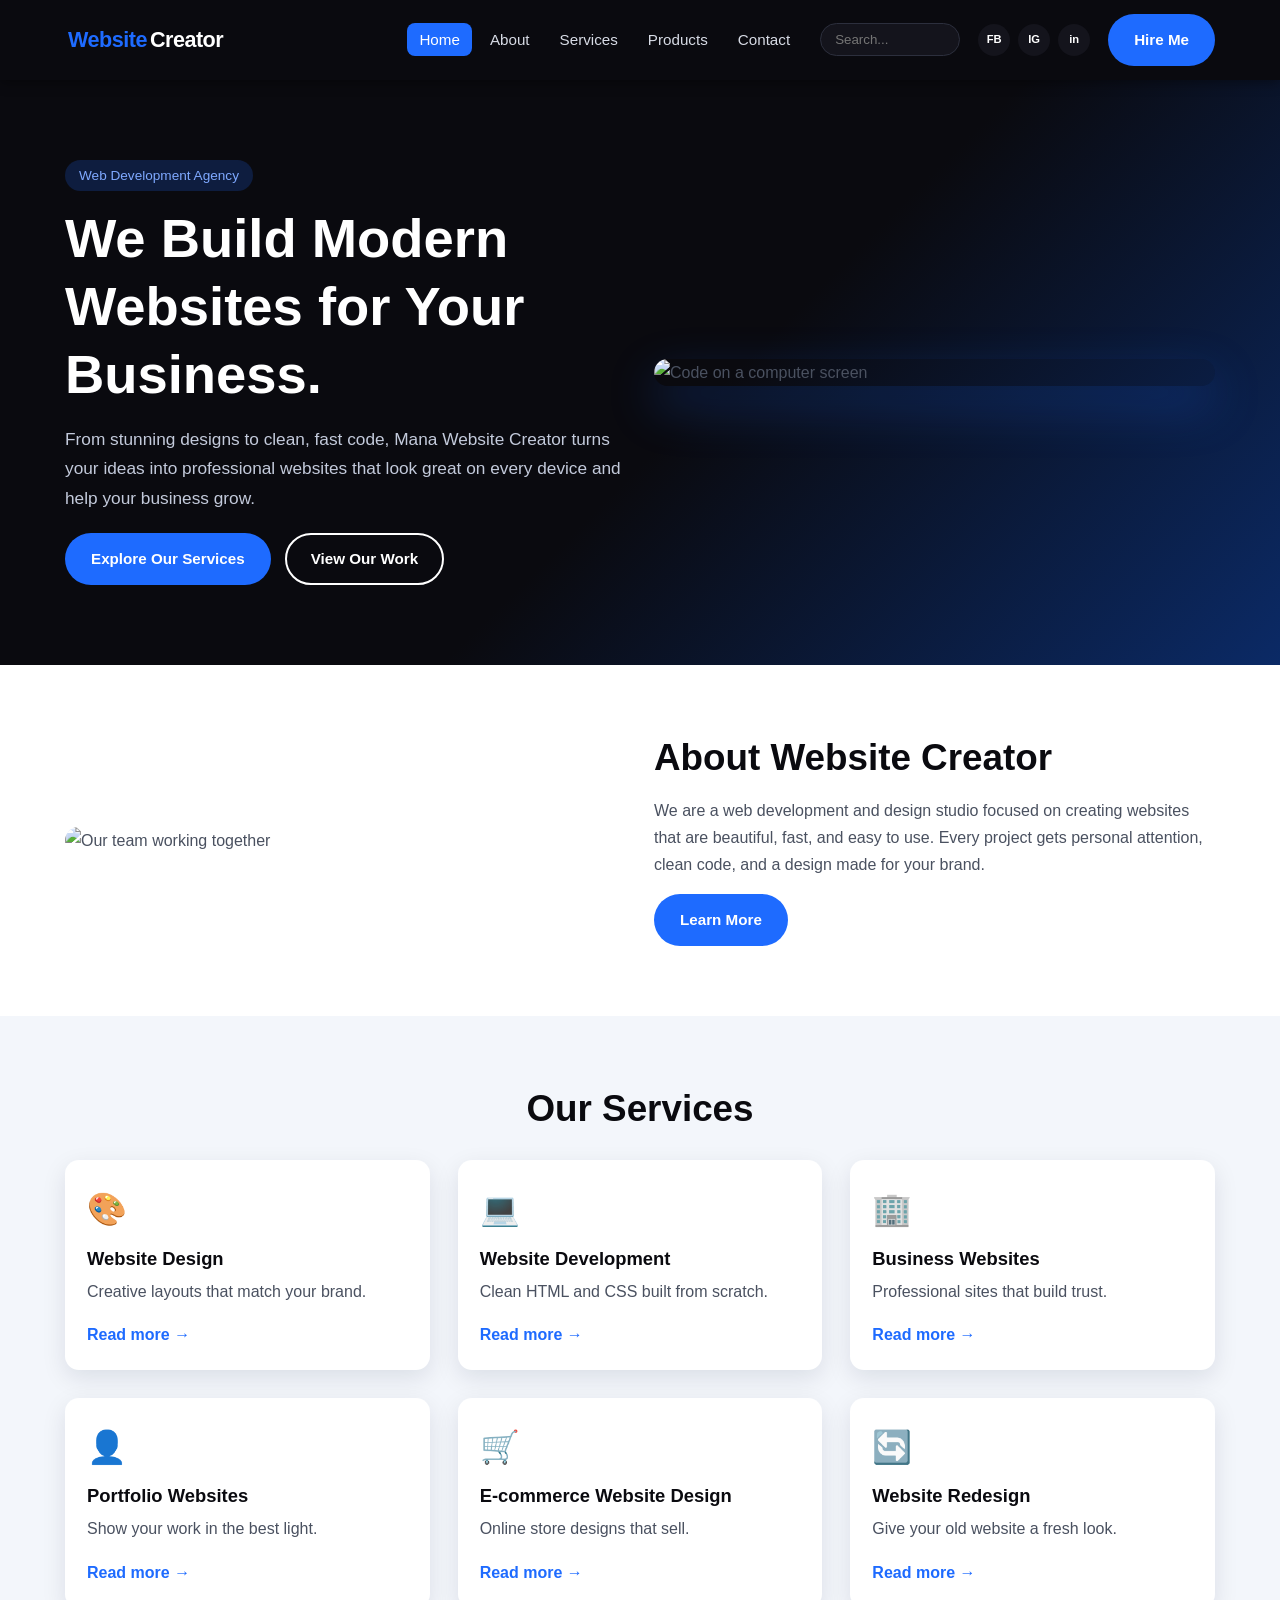
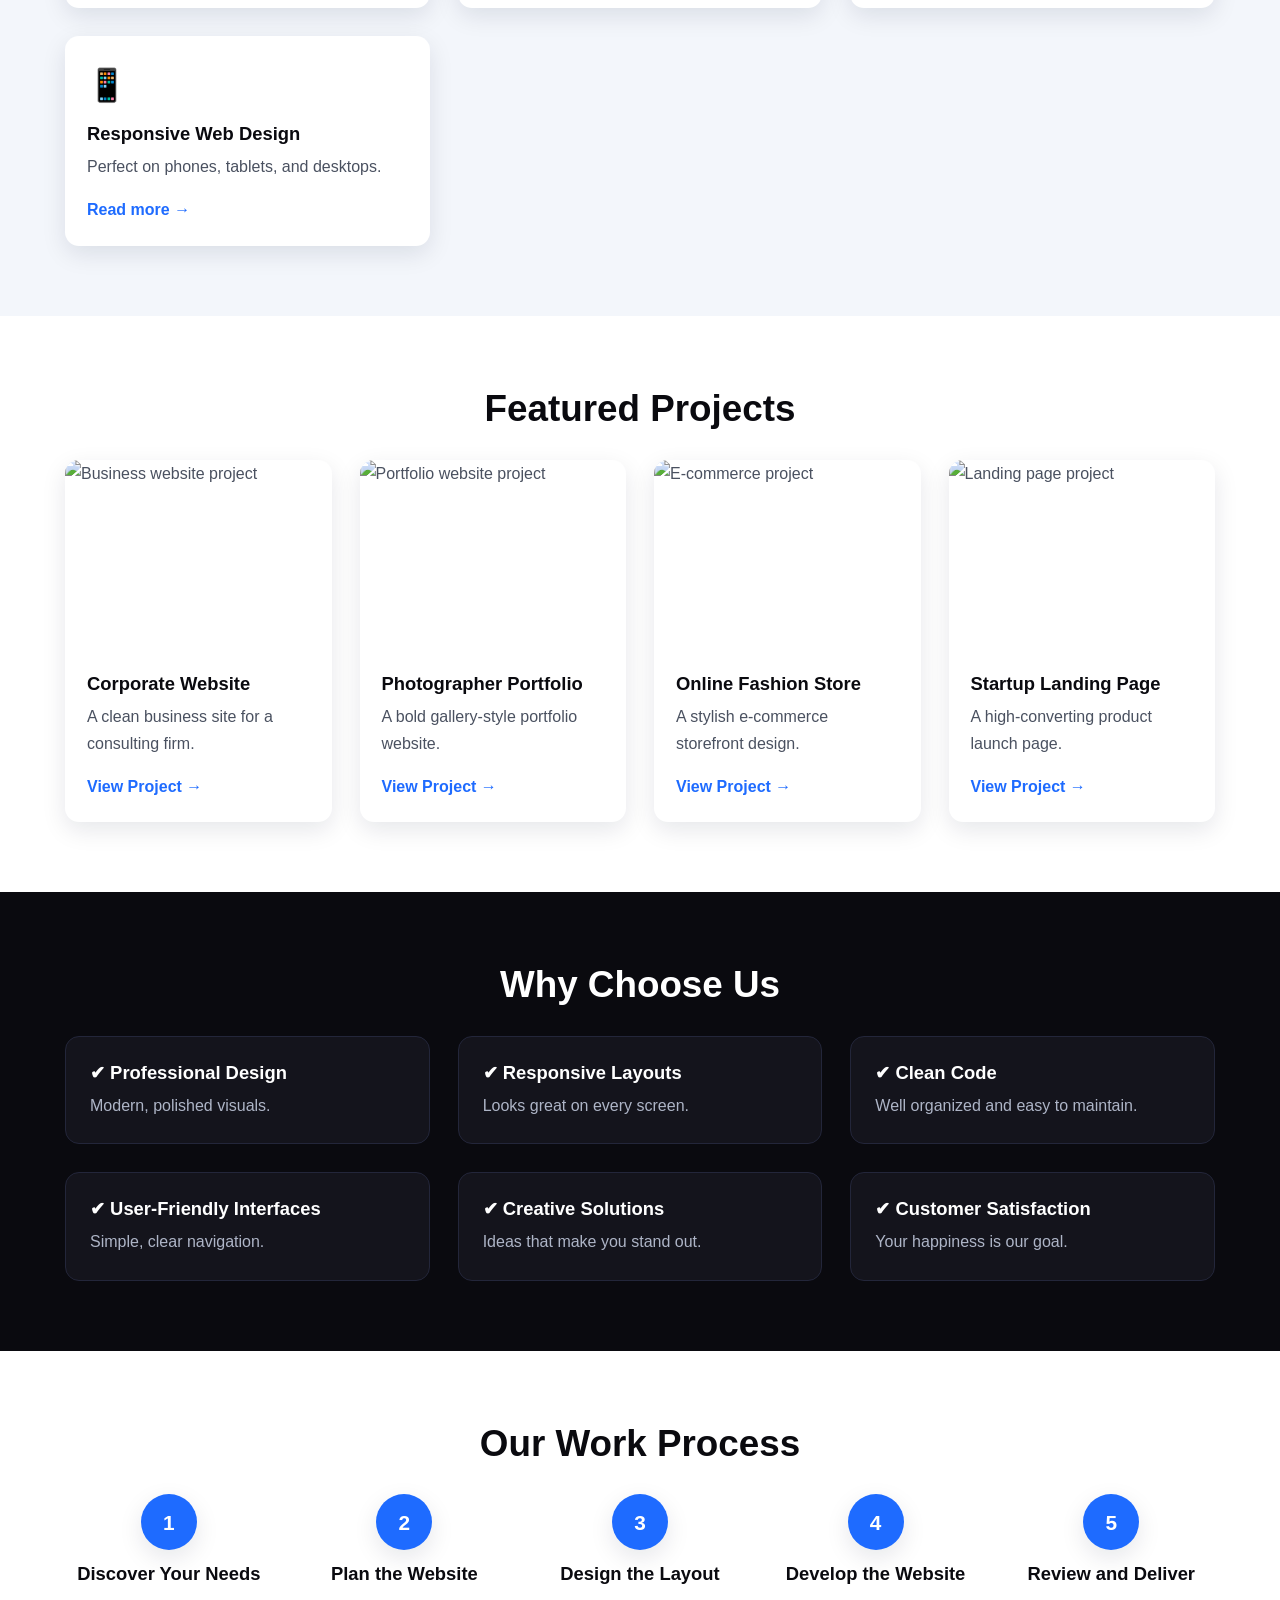
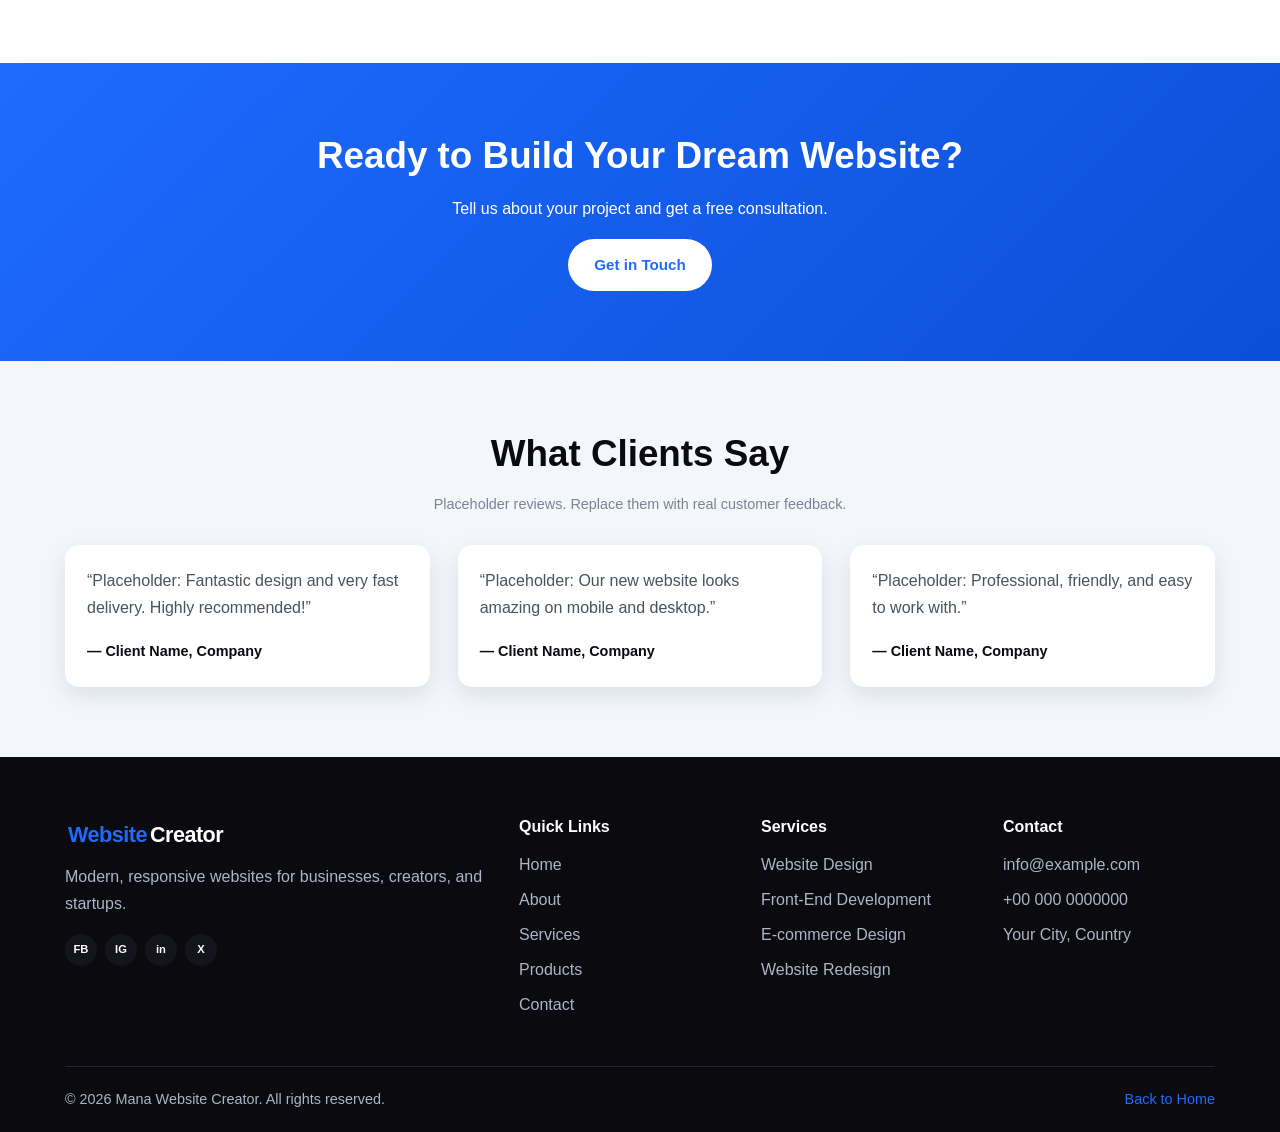
==== index.html @ 3a4bfbbe "Add files via upload" ====
<!DOCTYPE html>
<html lang="en">
<head>
  <meta charset="UTF-8">
  <meta name="viewport" content="width=device-width, initial-scale=1.0">
  <title>Mana Website Creator | Modern Websites for Your Business</title>
  <meta name="description" content="Mana Website Creator builds modern, responsive websites for businesses and individuals.">
  <link rel="stylesheet" href="style.css">
</head>
<body>

<!-- ===== HEADER (same on every page) ===== -->
<header class="site-header">
  <div class="container header-inner">
    <a href="index.html" class="logo"><span>Website</span>Creator</a>
    <input type="checkbox" id="nav-toggle" class="nav-toggle">
    <label for="nav-toggle" class="nav-btn" aria-label="Toggle menu">&#9776;</label>
    <nav class="nav">
      <ul>
        <li><a href="index.html" class="active">Home</a></li>
        <li><a href="about.html">About</a></li>
        <li><a href="services.html">Services</a></li>
        <li><a href="products.html">Products</a></li>
        <li><a href="contact.html">Contact</a></li>
      </ul>
      <form class="search" action="#" role="search">
        <input type="search" placeholder="Search..." aria-label="Search">
      </form>
      <div class="social"><a href="#">FB</a><a href="#">IG</a><a href="#">in</a></div>
      <a href="contact.html" class="btn btn-primary">Hire Me</a>
    </nav>
  </div>
</header>

<main>
  <!-- ===== 1. HERO ===== -->
  <section class="hero">
    <div class="container grid-2">
      <div>
        <span class="tag">Web Development Agency</span>
        <h1>We Build Modern Websites for Your Business.</h1>
        <p>From stunning designs to clean, fast code, Mana Website Creator turns your ideas into professional websites that look great on every device and help your business grow.</p>
        <div class="btn-group">
          <a href="services.html" class="btn btn-primary">Explore Our Services</a>
          <a href="#projects" class="btn btn-outline-light">View Our Work</a>
        </div>
      </div>
      <img src="https://images.unsplash.com/photo-1461749280684-dccba630e2f6?w=800&q=70" alt="Code on a computer screen">
    </div>
  </section>

  <!-- ===== 2. ABOUT INTRO ===== -->
  <section class="section">
    <div class="container grid-2">
      <img src="https://images.unsplash.com/photo-1522202176988-66273c2fd55f?w=800&q=70" alt="Our team working together">
      <div>
        <h2>About Website Creator</h2>
        <p>We are a web development and design studio focused on creating websites that are beautiful, fast, and easy to use. Every project gets personal attention, clean code, and a design made for your brand.</p>
        <a href="about.html" class="btn btn-primary">Learn More</a>
      </div>
    </div>
  </section>

  <!-- ===== 3. SERVICES ===== -->
  <section class="section bg-light">
    <div class="container">
      <h2 class="center">Our Services</h2>
      <div class="grid-3">
        <article class="card pad"><div class="icon">🎨</div><h3>Website Design</h3><p>Creative layouts that match your brand.</p><a href="services.html" class="link">Read more →</a></article>
        <article class="card pad"><div class="icon">💻</div><h3>Website Development</h3><p>Clean HTML and CSS built from scratch.</p><a href="services.html" class="link">Read more →</a></article>
        <article class="card pad"><div class="icon">🏢</div><h3>Business Websites</h3><p>Professional sites that build trust.</p><a href="services.html" class="link">Read more →</a></article>
        <article class="card pad"><div class="icon">👤</div><h3>Portfolio Websites</h3><p>Show your work in the best light.</p><a href="services.html" class="link">Read more →</a></article>
        <article class="card pad"><div class="icon">🛒</div><h3>E-commerce Website Design</h3><p>Online store designs that sell.</p><a href="services.html" class="link">Read more →</a></article>
        <article class="card pad"><div class="icon">🔄</div><h3>Website Redesign</h3><p>Give your old website a fresh look.</p><a href="services.html" class="link">Read more →</a></article>
        <article class="card pad"><div class="icon">📱</div><h3>Responsive Web Design</h3><p>Perfect on phones, tablets, and desktops.</p><a href="services.html" class="link">Read more →</a></article>
      </div>
    </div>
  </section>

  <!-- ===== 4. FEATURED PROJECTS ===== -->
  <section class="section" id="projects">
    <div class="container">
      <h2 class="center">Featured Projects</h2>
      <div class="grid-4">
        <article class="card"><img src="https://images.unsplash.com/photo-1460925895917-afdab827c52f?w=600&q=70" alt="Business website project"><div class="pad"><h3>Corporate Website</h3><p>A clean business site for a consulting firm.</p><a href="#" class="link">View Project →</a></div></article>
        <article class="card"><img src="https://images.unsplash.com/photo-1507238691740-187a5b1d37b8?w=600&q=70" alt="Portfolio website project"><div class="pad"><h3>Photographer Portfolio</h3><p>A bold gallery-style portfolio website.</p><a href="#" class="link">View Project →</a></div></article>
        <article class="card"><img src="https://images.unsplash.com/photo-1517694712202-14dd9538aa97?w=600&q=70" alt="E-commerce project"><div class="pad"><h3>Online Fashion Store</h3><p>A stylish e-commerce storefront design.</p><a href="#" class="link">View Project →</a></div></article>
        <article class="card"><img src="https://images.unsplash.com/photo-1486312338219-ce68d2c6f44d?w=600&q=70" alt="Landing page project"><div class="pad"><h3>Startup Landing Page</h3><p>A high-converting product launch page.</p><a href="#" class="link">View Project →</a></div></article>
      </div>
    </div>
  </section>

  <!-- ===== 5. WHY CHOOSE US ===== -->
  <section class="section bg-dark">
    <div class="container">
      <h2 class="center">Why Choose Us</h2>
      <div class="grid-3">
        <div class="why"><h3>✔ Professional Design</h3><p>Modern, polished visuals.</p></div>
        <div class="why"><h3>✔ Responsive Layouts</h3><p>Looks great on every screen.</p></div>
        <div class="why"><h3>✔ Clean Code</h3><p>Well organized and easy to maintain.</p></div>
        <div class="why"><h3>✔ User-Friendly Interfaces</h3><p>Simple, clear navigation.</p></div>
        <div class="why"><h3>✔ Creative Solutions</h3><p>Ideas that make you stand out.</p></div>
        <div class="why"><h3>✔ Customer Satisfaction</h3><p>Your happiness is our goal.</p></div>
      </div>
    </div>
  </section>

  <!-- ===== 6. WORK PROCESS ===== -->
  <section class="section">
    <div class="container">
      <h2 class="center">Our Work Process</h2>
      <div class="grid-5">
        <div class="step"><span>1</span><h3>Discover Your Needs</h3></div>
        <div class="step"><span>2</span><h3>Plan the Website</h3></div>
        <div class="step"><span>3</span><h3>Design the Layout</h3></div>
        <div class="step"><span>4</span><h3>Develop the Website</h3></div>
        <div class="step"><span>5</span><h3>Review and Deliver</h3></div>
      </div>
    </div>
  </section>

  <!-- ===== 7. CALL TO ACTION ===== -->
  <section class="cta">
    <div class="container center">
      <h2>Ready to Build Your Dream Website?</h2>
      <p>Tell us about your project and get a free consultation.</p>
      <a href="contact.html" class="btn btn-light">Get in Touch</a>
    </div>
  </section>

  <!-- ===== 8. TESTIMONIALS ===== -->
  <section class="section bg-light">
    <div class="container">
      <h2 class="center">What Clients Say</h2>
      <p class="center note">Placeholder reviews. Replace them with real customer feedback.</p>
      <div class="grid-3">
        <blockquote class="card pad"><p>“Placeholder: Fantastic design and very fast delivery. Highly recommended!”</p><strong>— Client Name, Company</strong></blockquote>
        <blockquote class="card pad"><p>“Placeholder: Our new website looks amazing on mobile and desktop.”</p><strong>— Client Name, Company</strong></blockquote>
        <blockquote class="card pad"><p>“Placeholder: Professional, friendly, and easy to work with.”</p><strong>— Client Name, Company</strong></blockquote>
      </div>
    </div>
  </section>
</main>

<!-- ===== FOOTER (same on every page) ===== -->
<footer class="site-footer">
  <div class="container footer-grid">
    <div>
      <a href="index.html" class="logo"><span>Website</span>Creator</a>
      <p>Modern, responsive websites for businesses, creators, and startups.</p>
      <div class="social"><a href="#">FB</a><a href="#">IG</a><a href="#">in</a><a href="#">X</a></div>
    </div>
    <div><h4>Quick Links</h4><ul>
      <li><a href="index.html">Home</a></li><li><a href="about.html">About</a></li><li><a href="services.html">Services</a></li><li><a href="products.html">Products</a></li><li><a href="contact.html">Contact</a></li></ul></div>
    <div><h4>Services</h4><ul>
      <li><a href="services.html#design">Website Design</a></li><li><a href="services.html#frontend">Front-End Development</a></li><li><a href="services.html#ecommerce">E-commerce Design</a></li><li><a href="services.html#redesign">Website Redesign</a></li></ul></div>
    <div><h4>Contact</h4><ul>
      <li>info@example.com</li><li>+00 000 0000000</li><li>Your City, Country</li></ul></div>
  </div>
  <div class="container footer-bottom">
    <p>&copy; 2026 Mana Website Creator. All rights reserved.</p>
    <a href="index.html">Back to Home</a>
  </div>
</footer>

</body>
</html>
---- style.css ----
/* ==========================================================
   MANA WEBSITE CREATOR - MAIN STYLESHEET
   ========================================================== */

/* ---------- 1. RESET & GLOBAL ---------- */
* { margin: 0; padding: 0; box-sizing: border-box; }
html { scroll-behavior: smooth; }

/* ---------- 2. COLOR & FONT VARIABLES ---------- */
:root {
  --blue: #1e6bff;
  --blue-dark: #0b4fd6;
  --black: #0a0a0f;
  --dark: #14141c;
  --white: #ffffff;
  --light: #f3f6fb;
  --text: #4a5160;
  --radius: 14px;
  --shadow: 0 8px 24px rgba(10, 20, 50, 0.1);
  --font: "Segoe UI", Roboto, Arial, sans-serif;
}

body { font-family: var(--font); color: var(--text); line-height: 1.7; background: var(--white); }
img { max-width: 100%; display: block; border-radius: var(--radius); }
ul { list-style: none; }
a { text-decoration: none; color: inherit; transition: 0.3s; }

/* ---------- 3. TYPOGRAPHY ---------- */
h1, h2, h3, h4 { color: var(--black); line-height: 1.25; }
h1 { font-size: clamp(2rem, 5vw, 3.4rem); }
h2 { font-size: clamp(1.6rem, 3.5vw, 2.3rem); margin-bottom: 1rem; }
h3 { font-size: 1.15rem; margin-bottom: .5rem; }
p { margin-bottom: 1rem; }

/* ---------- 4. LAYOUT HELPERS ---------- */
.container { width: 92%; max-width: 1150px; margin: 0 auto; }
.section { padding: 70px 0; }
.center { text-align: center; }
.narrow { max-width: 760px; }
.bg-light { background: var(--light); }
.bg-dark { background: var(--black); }
.bg-dark h2, .bg-dark h3 { color: var(--white); }
.pad { padding: 22px; }
.note { font-size: .9rem; color: #7b8494; margin-bottom: 1.5rem; }

/* Responsive grids */
.grid-2, .grid-3, .grid-4, .grid-5 { display: grid; gap: 28px; margin-top: 28px; }
.grid-2 { grid-template-columns: repeat(2, 1fr); align-items: center; margin-top: 0; }
.grid-3 { grid-template-columns: repeat(3, 1fr); }
.grid-4 { grid-template-columns: repeat(4, 1fr); }
.grid-5 { grid-template-columns: repeat(5, 1fr); }

/* ---------- 5. HEADER & NAVIGATION ---------- */
.site-header { background: var(--black); position: sticky; top: 0; z-index: 100; box-shadow: 0 2px 12px rgba(0,0,0,.4); }
.header-inner { display: flex; align-items: center; justify-content: space-between; padding: 14px 0; gap: 16px; }

/* Text-based logo */
.logo { font-size: 1.35rem; font-weight: 800; color: var(--white); letter-spacing: -.5px; }
.logo span { color: var(--blue); margin: 0 3px; }

.nav { display: flex; align-items: center; gap: 18px; }
.nav ul { display: flex; gap: 6px; }
.nav ul a { color: #d7dbe5; padding: 8px 12px; border-radius: 8px; font-size: .95rem; }
.nav ul a:hover, .nav ul a.active { color: var(--white); background: var(--blue); }

.search input { padding: 8px 14px; border-radius: 30px; border: 1px solid #2c2f3d; background: var(--dark); color: var(--white); width: 140px; }
.search input:focus { outline: none; border-color: var(--blue); }

.social { display: flex; gap: 8px; }
.social a { width: 32px; height: 32px; border-radius: 50%; background: var(--dark); color: var(--white); display: grid; place-items: center; font-size: .7rem; font-weight: 700; }
.social a:hover { background: var(--blue); transform: translateY(-3px); }
.social.dark { flex-wrap: wrap; }
.social.dark a { width: auto; height: auto; padding: 6px 14px; border-radius: 30px; background: var(--light); color: var(--black); font-size: .85rem; }
.social.dark a:hover { background: var(--blue); color: var(--white); }

/* Mobile menu toggle (CSS-only checkbox trick) */
.nav-toggle { display: none; }
.nav-btn { display: none; color: var(--white); font-size: 1.8rem; cursor: pointer; }

/* ---------- 6. BUTTONS ---------- */
.btn { display: inline-block; padding: 11px 24px; border-radius: 30px; font-weight: 600; border: 2px solid transparent; cursor: pointer; font-size: .95rem; font-family: var(--font); }
.btn-primary { background: var(--blue); color: var(--white); }
.btn-primary:hover { background: var(--blue-dark); transform: translateY(-3px); box-shadow: var(--shadow); }
.btn-outline-light { border-color: var(--white); color: var(--white); }
.btn-outline-light:hover { background: var(--white); color: var(--black); }
.btn-light { background: var(--white); color: var(--blue); }
.btn-light:hover { background: var(--black); color: var(--white); transform: translateY(-3px); }
.btn-group { display: flex; gap: 14px; flex-wrap: wrap; margin-top: 20px; }

/* ---------- 7. HERO ---------- */
.hero { background: linear-gradient(135deg, var(--black) 55%, #0b2a66); padding: 80px 0; }
.hero h1, .hero p { color: var(--white); }
.hero p { color: #c3cadb; font-size: 1.08rem; margin-top: 16px; }
.tag { display: inline-block; background: rgba(30,107,255,.2); color: #7fa9ff; padding: 4px 14px; border-radius: 30px; font-size: .85rem; margin-bottom: 14px; }
.hero img { box-shadow: 0 20px 50px rgba(30,107,255,.3); }

/* Inner page hero */
.page-hero { background: linear-gradient(135deg, var(--black) 55%, #0b2a66); text-align: center; padding: 70px 0; }
.page-hero h1 { color: var(--white); }
.page-hero p { color: #c3cadb; margin: 10px 0 0; }

/* ---------- 8. CARDS ---------- */
.card { background: var(--white); border-radius: var(--radius); box-shadow: var(--shadow); overflow: hidden; transition: .3s; }
.card:hover { transform: translateY(-8px); box-shadow: 0 16px 36px rgba(30,107,255,.2); }
.card img { border-radius: 0; width: 100%; height: 190px; object-fit: cover; }
.card.center img { height: 260px; }
.icon { font-size: 2rem; margin-bottom: 10px; }
.link { color: var(--blue); font-weight: 600; }
.link:hover { color: var(--blue-dark); letter-spacing: .5px; }
blockquote strong { color: var(--black); font-size: .9rem; }

/* Why choose us */
.why { background: var(--dark); border: 1px solid #23263a; padding: 24px; border-radius: var(--radius); transition: .3s; }
.why p { color: #aeb5c7; margin: 0; }
.why:hover { border-color: var(--blue); transform: translateY(-5px); }

/* Process steps */
.step { text-align: center; }
.step span { display: grid; place-items: center; width: 56px; height: 56px; margin: 0 auto 12px; background: var(--blue); color: var(--white); border-radius: 50%; font-weight: 800; font-size: 1.3rem; box-shadow: var(--shadow); }

/* Call to action */
.cta { background: linear-gradient(135deg, var(--blue), var(--blue-dark)); padding: 70px 0; }
.cta h2, .cta p { color: var(--white); }

/* ---------- 9. LISTS ---------- */
.checklist { margin: 12px 0 18px; }
.checklist li { padding-left: 26px; position: relative; margin-bottom: 6px; }
.checklist li::before { content: "✔"; position: absolute; left: 0; color: var(--blue); font-weight: 700; }

/* ---------- 10. SERVICES PAGE ---------- */
.services-list { display: grid; gap: 70px; }
.service img { height: 320px; width: 100%; object-fit: cover; box-shadow: var(--shadow); }
.service:nth-child(even) img { order: 2; }   /* alternate image side */

/* ---------- 11. PRODUCTS PAGE ---------- */
.filter-bar { display: flex; flex-wrap: wrap; gap: 10px; justify-content: center; margin-bottom: 10px; }
.filter-bar a { padding: 9px 22px; border-radius: 30px; background: var(--light); color: var(--black); font-weight: 600; }
.filter-bar a:hover { background: var(--blue); color: var(--white); }
.badge { display: inline-block; background: rgba(30,107,255,.12); color: var(--blue); padding: 3px 12px; border-radius: 30px; font-size: .78rem; font-weight: 600; margin-bottom: 8px; }
.price { font-size: 1.7rem; font-weight: 800; color: var(--black); }
.price small { font-size: .75rem; font-weight: 400; color: #7b8494; }
.card[id] { scroll-margin-top: 90px; }

/* ---------- 12. ABOUT GALLERY ---------- */
.gallery { display: grid; grid-template-columns: repeat(4, 1fr); gap: 16px; margin-top: 24px; }
.gallery img { height: 200px; width: 100%; object-fit: cover; transition: .3s; }
.gallery img:hover { transform: scale(1.05); box-shadow: var(--shadow); }

/* ---------- 13. CONTACT PAGE ---------- */
.contact-grid { display: grid; grid-template-columns: 2fr 1fr; gap: 40px; align-items: start; }
.form { display: grid; gap: 8px; }
.form label { font-weight: 600; color: var(--black); font-size: .92rem; margin-top: 8px; }
.form input, .form select, .form textarea { width: 100%; padding: 12px 14px; border: 1px solid #d5dbe8; border-radius: 10px; font-family: var(--font); font-size: .95rem; background: var(--white); }
.form input:focus, .form select:focus, .form textarea:focus { outline: none; border-color: var(--blue); box-shadow: 0 0 0 3px rgba(30,107,255,.15); }
.form .btn { margin-top: 14px; justify-self: start; }
.info { margin-bottom: 18px; }
.faq { background: var(--white); border-radius: 10px; margin-bottom: 12px; box-shadow: var(--shadow); padding: 14px 20px; }
.faq summary { cursor: pointer; font-weight: 600; color: var(--black); }
.faq summary:hover { color: var(--blue); }
.faq p { margin: 10px 0 0; }

/* ---------- 14. FOOTER ---------- */
.site-footer { background: var(--black); color: #aeb5c7; padding-top: 60px; }
.footer-grid { display: grid; grid-template-columns: 2fr 1fr 1fr 1fr; gap: 30px; }
.site-footer h4 { color: var(--white); margin-bottom: 14px; }
.site-footer li { margin-bottom: 8px; }
.site-footer li a:hover { color: var(--blue); padding-left: 5px; }
.site-footer .logo { display: inline-block; margin-bottom: 10px; }
.footer-bottom { display: flex; justify-content: space-between; flex-wrap: wrap; gap: 10px; border-top: 1px solid #23263a; margin-top: 40px; padding: 20px 0; font-size: .9rem; }
.footer-bottom a { color: var(--blue); }
.footer-bottom p { margin: 0; }

/* ==========================================================
   15. RESPONSIVE - TABLET (up to 992px)
   ========================================================== */
@media (max-width: 992px) {
  .grid-3, .grid-4 { grid-template-columns: repeat(2, 1fr); }
  .grid-5 { grid-template-columns: repeat(3, 1fr); }
  .gallery { grid-template-columns: repeat(2, 1fr); }
  .footer-grid { grid-template-columns: repeat(2, 1fr); }
  .contact-grid { grid-template-columns: 1fr; }

  /* Show hamburger and turn nav into a dropdown panel */
  .nav-btn { display: block; order: 3; }
  .nav { display: none; position: absolute; top: 100%; left: 0; right: 0; background: var(--black); flex-direction: column; align-items: flex-start; padding: 20px 4%; border-top: 1px solid #23263a; }
  .nav-toggle:checked ~ .nav { display: flex; }
  .nav ul { flex-direction: column; width: 100%; }
  .search input { width: 100%; }
  .search { width: 100%; }
}

/* ==========================================================
   16. RESPONSIVE - MOBILE (up to 700px)
   ========================================================== */
@media (max-width: 700px) {
  .section { padding: 50px 0; }
  .grid-2, .grid-3, .grid-4 { grid-template-columns: 1fr; }
  .grid-5 { grid-template-columns: repeat(2, 1fr); }
  .service:nth-child(even) img { order: 0; }
  .footer-grid { grid-template-columns: 1fr; }
  .footer-bottom { flex-direction: column; text-align: center; }
  .hero { padding: 50px 0; }
  .service img { height: 220px; }
}
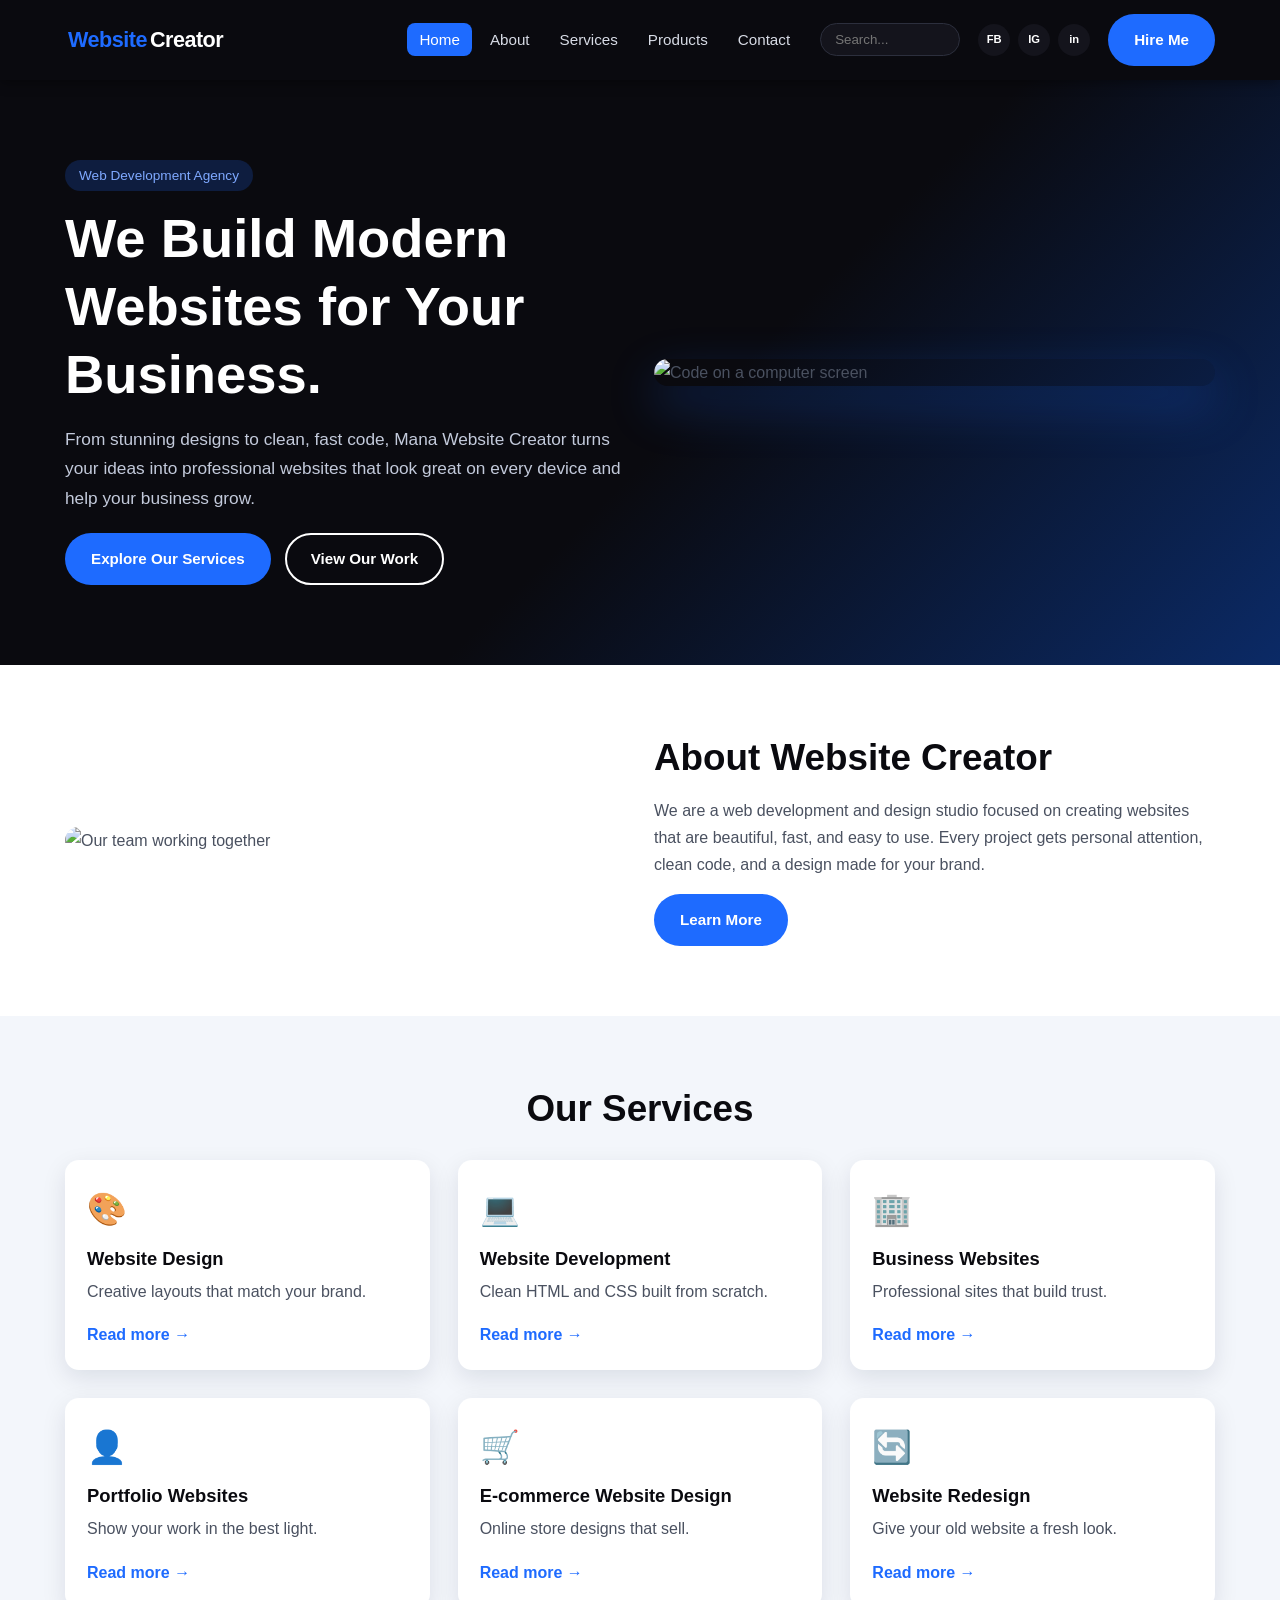
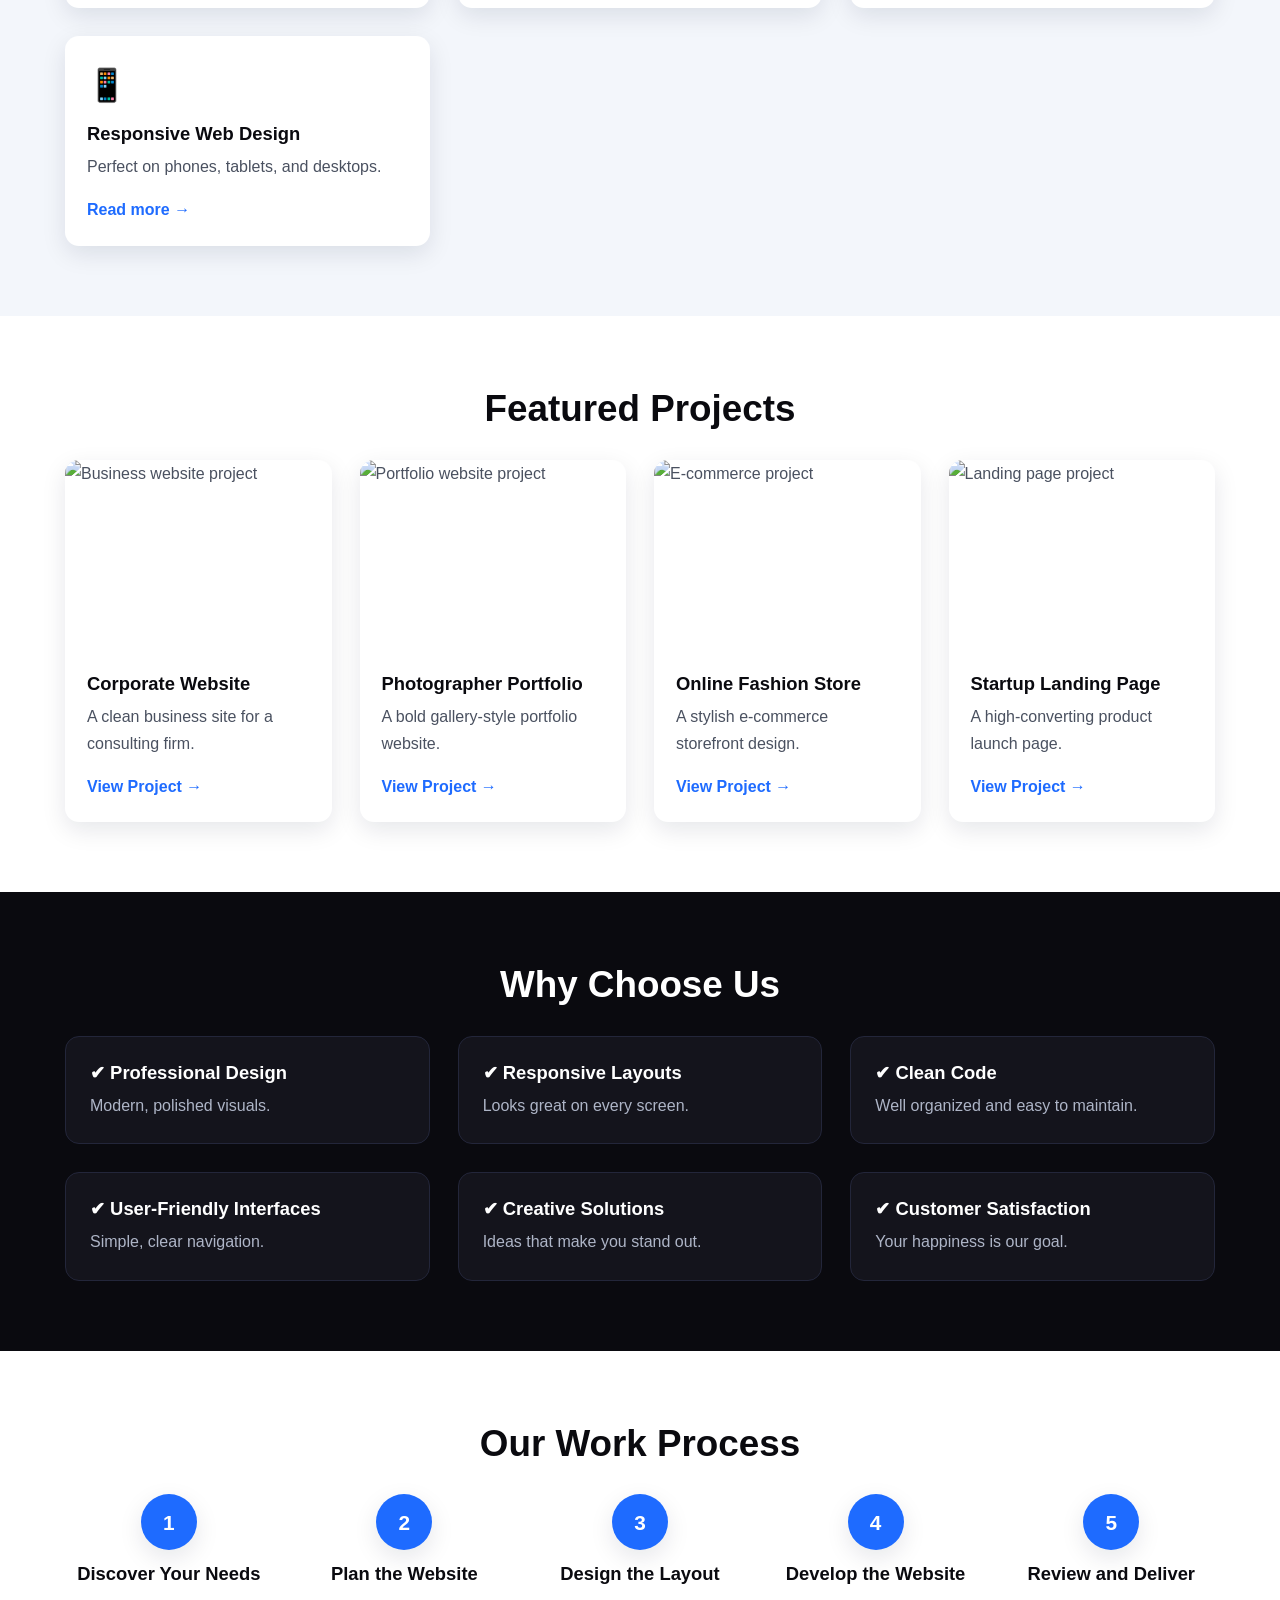
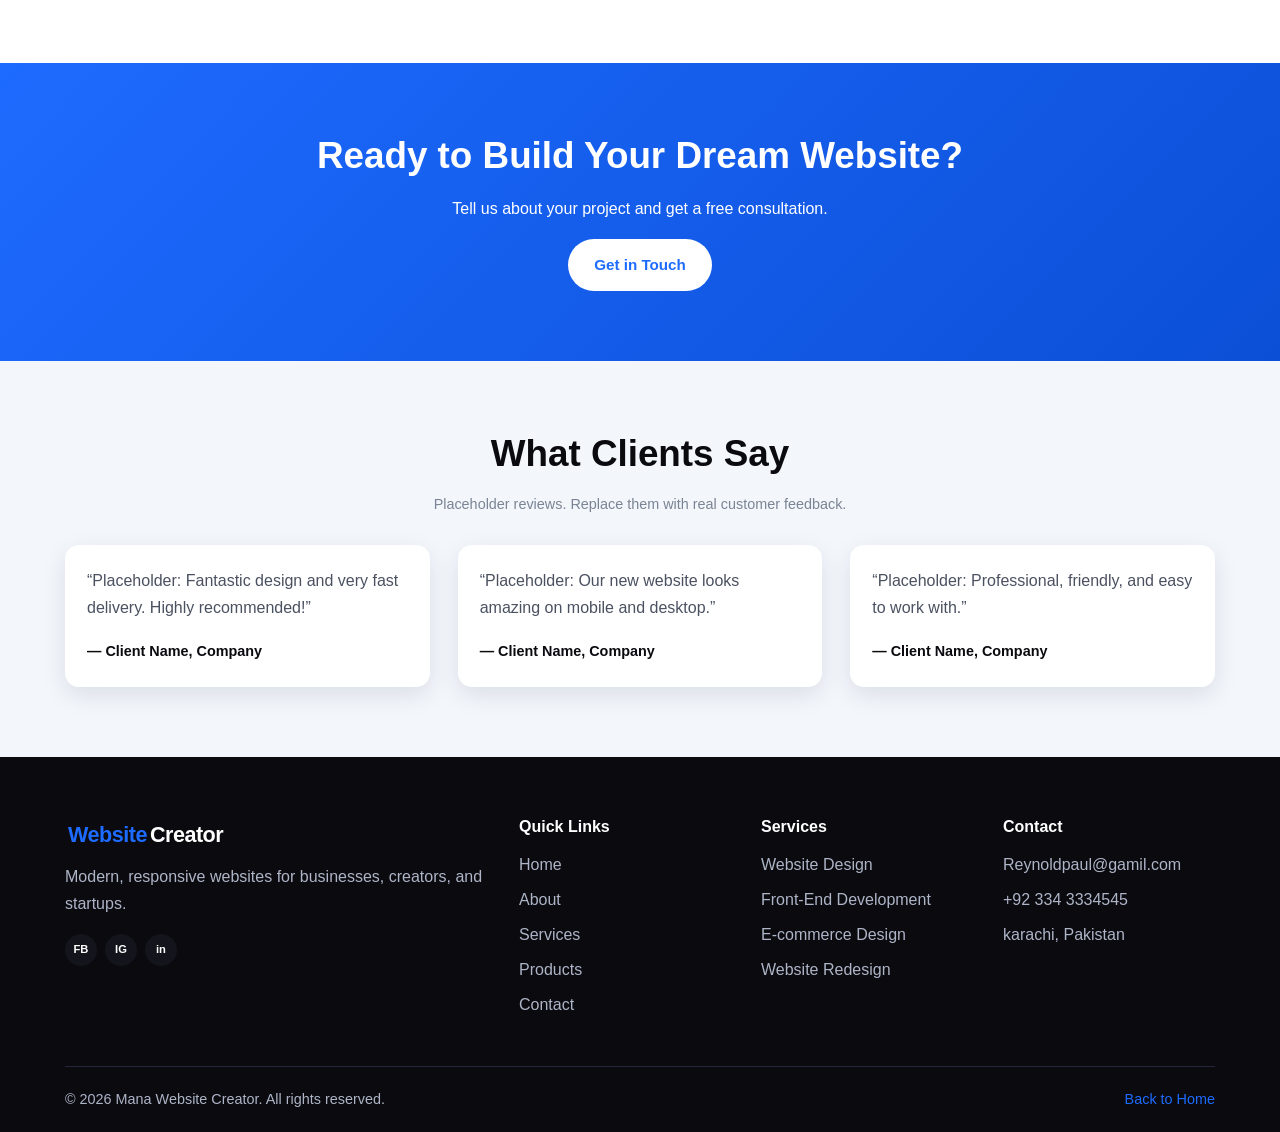
==== commit db3d746b: "Add files via upload" ====
--- a/index.html
+++ b/index.html
@@ -26,7 +26,7 @@
       <form class="search" action="#" role="search">
         <input type="search" placeholder="Search..." aria-label="Search">
       </form>
-      <div class="social"><a href="#">FB</a><a href="#">IG</a><a href="#">in</a></div>
+      <div class="social"><a href="https://www.facebook.com/">FB</a><a href="https://www.instagram.com/">IG</a><a href="https://pk.linkedin.com/">in</a></div>
       <a href="contact.html" class="btn btn-primary">Hire Me</a>
     </nav>
   </div>
@@ -42,7 +42,7 @@
         <p>From stunning designs to clean, fast code, Mana Website Creator turns your ideas into professional websites that look great on every device and help your business grow.</p>
         <div class="btn-group">
           <a href="services.html" class="btn btn-primary">Explore Our Services</a>
-          <a href="#projects" class="btn btn-outline-light">View Our Work</a>
+          <a href="https://reynoldpaul592-dotcom.github.io/fashion.store/index.html" class="btn btn-outline-light">View Our Work</a>
         </div>
       </div>
       <img src="https://images.unsplash.com/photo-1461749280684-dccba630e2f6?w=800&q=70" alt="Code on a computer screen">
@@ -141,27 +141,25 @@
     </div>
   </section>
 </main>
-
 <!-- ===== FOOTER (same on every page) ===== -->
 <footer class="site-footer">
   <div class="container footer-grid">
     <div>
       <a href="index.html" class="logo"><span>Website</span>Creator</a>
       <p>Modern, responsive websites for businesses, creators, and startups.</p>
-      <div class="social"><a href="#">FB</a><a href="#">IG</a><a href="#">in</a><a href="#">X</a></div>
+      <div class="social"><a href="https://www.facebook.com/">FB</a><a href="https://www.instagram.com/">IG</a><a href="https://pk.linkedin.com/">in</a></div>
     </div>
     <div><h4>Quick Links</h4><ul>
       <li><a href="index.html">Home</a></li><li><a href="about.html">About</a></li><li><a href="services.html">Services</a></li><li><a href="products.html">Products</a></li><li><a href="contact.html">Contact</a></li></ul></div>
     <div><h4>Services</h4><ul>
       <li><a href="services.html#design">Website Design</a></li><li><a href="services.html#frontend">Front-End Development</a></li><li><a href="services.html#ecommerce">E-commerce Design</a></li><li><a href="services.html#redesign">Website Redesign</a></li></ul></div>
     <div><h4>Contact</h4><ul>
-      <li>info@example.com</li><li>+00 000 0000000</li><li>Your City, Country</li></ul></div>
+      <li>Reynoldpaul@gamil.com</li><li>+92 334 3334545</li><li>karachi, Pakistan</li></ul></div>
   </div>
   <div class="container footer-bottom">
     <p>&copy; 2026 Mana Website Creator. All rights reserved.</p>
     <a href="index.html">Back to Home</a>
   </div>
 </footer>
-
 </body>
 </html>
